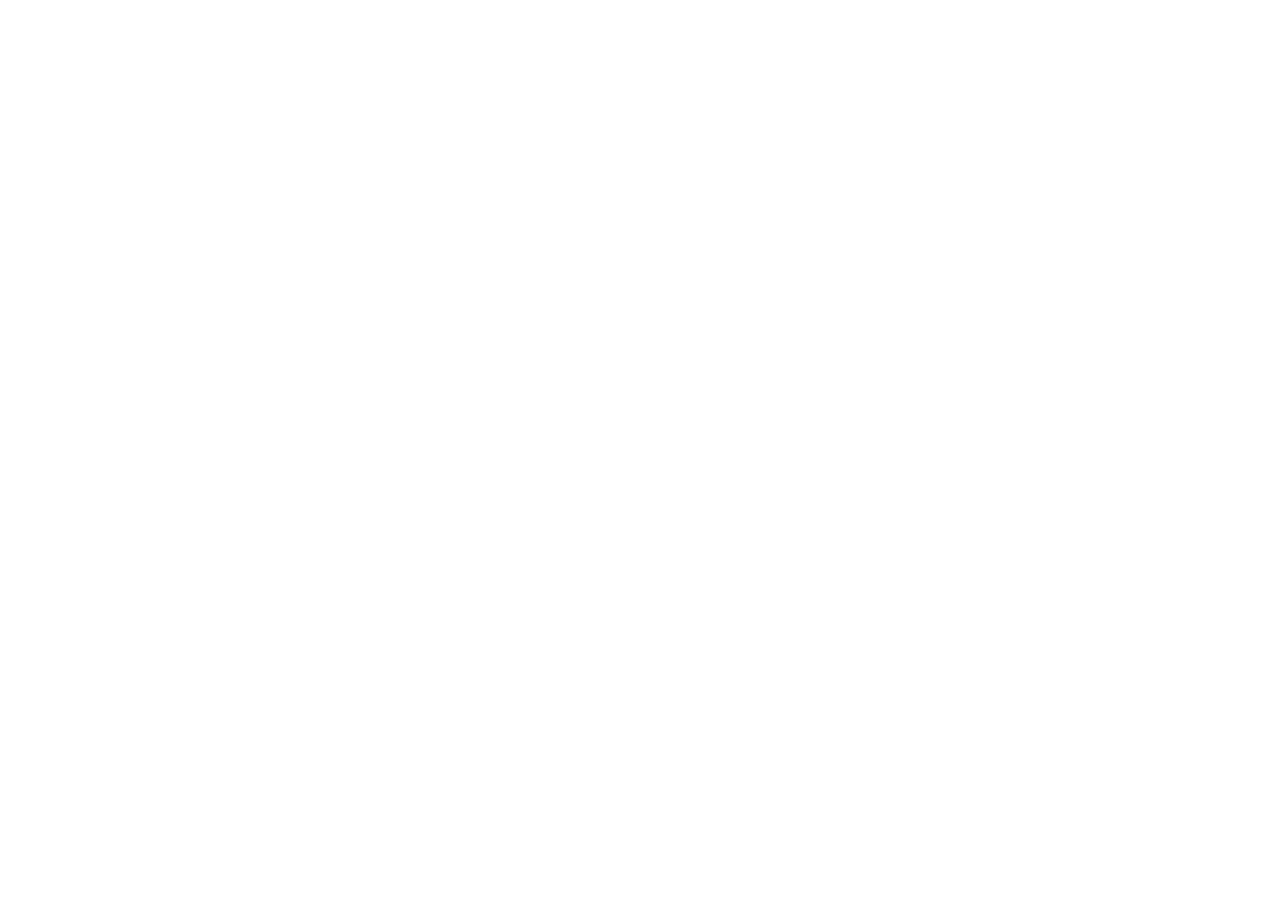
==== book.html @ b55a9af8 "Add files via upload" ====
<!DOCTYPE html>
<html lang="ar" dir="rtl">
<head>
<meta charset="UTF-8">
<meta name="viewport" content="width=device-width, initial-scale=1.0">
<title>قراءة الكتاب — مكتب صفر</title>
<link rel="stylesheet" href="static/css/style.css">
</head>
<body>

<div id="app"></div>

<script src="static/js/books-data.js"></script>
<script>
  const params = new URLSearchParams(window.location.search);
  const id = params.get('id');
  const book = BOOKS.find(b => b.id === id);
  const app = document.getElementById('app');

  if (!book) {
    app.innerHTML = `
      <header class="reader-header">
        <a class="back-link" href="index.html">
          <svg viewBox="0 0 24 24" fill="none" stroke="currentColor" stroke-width="2">
            <path d="M15 6 L9 12 L15 18"/>
          </svg>
          العودة إلى المكتبة
        </a>
      </header>
      <div class="not-found">
        <h1>هذا الكتاب غير موجود</h1>
        <p>تأكد من الرابط أو عد إلى المكتبة لاختيار كتاب آخر.</p>
      </div>
    `;
  } else {
    document.title = `${book.title} — مكتب صفر`;
    app.innerHTML = `
      <header class="reader-header">
        <a class="back-link" href="index.html">
          <svg viewBox="0 0 24 24" fill="none" stroke="currentColor" stroke-width="2">
            <path d="M15 6 L9 12 L15 18"/>
          </svg>
          العودة إلى المكتبة
        </a>
        <div class="reader-meta">
          <div class="cover-mini">
            <img src="${book.cover}" alt="غلاف ${book.title}">
          </div>
          <div class="info">
            <h1>${book.title}</h1>
            <div class="subtitle">${book.subtitle} — يوسف طلب</div>
            <p class="desc">${book.description}</p>
            <div class="reader-actions">
              <a class="btn btn-primary" href="${book.pdf}" download>
                تحميل الكتاب
              </a>
              <a class="btn btn-ghost" href="${book.pdf}" target="_blank" rel="noopener">
                فتح في تبويب جديد
              </a>
            </div>
          </div>
        </div>
      </header>

      <div class="pdf-frame-wrap">
        <div class="frame-bar">
          <span class="dot"></span> قارئ الكتاب
        </div>
        <iframe src="${book.pdf}" title="قراءة ${book.title}"></iframe>
      </div>
    `;
  }
</script>
</body>
</html>
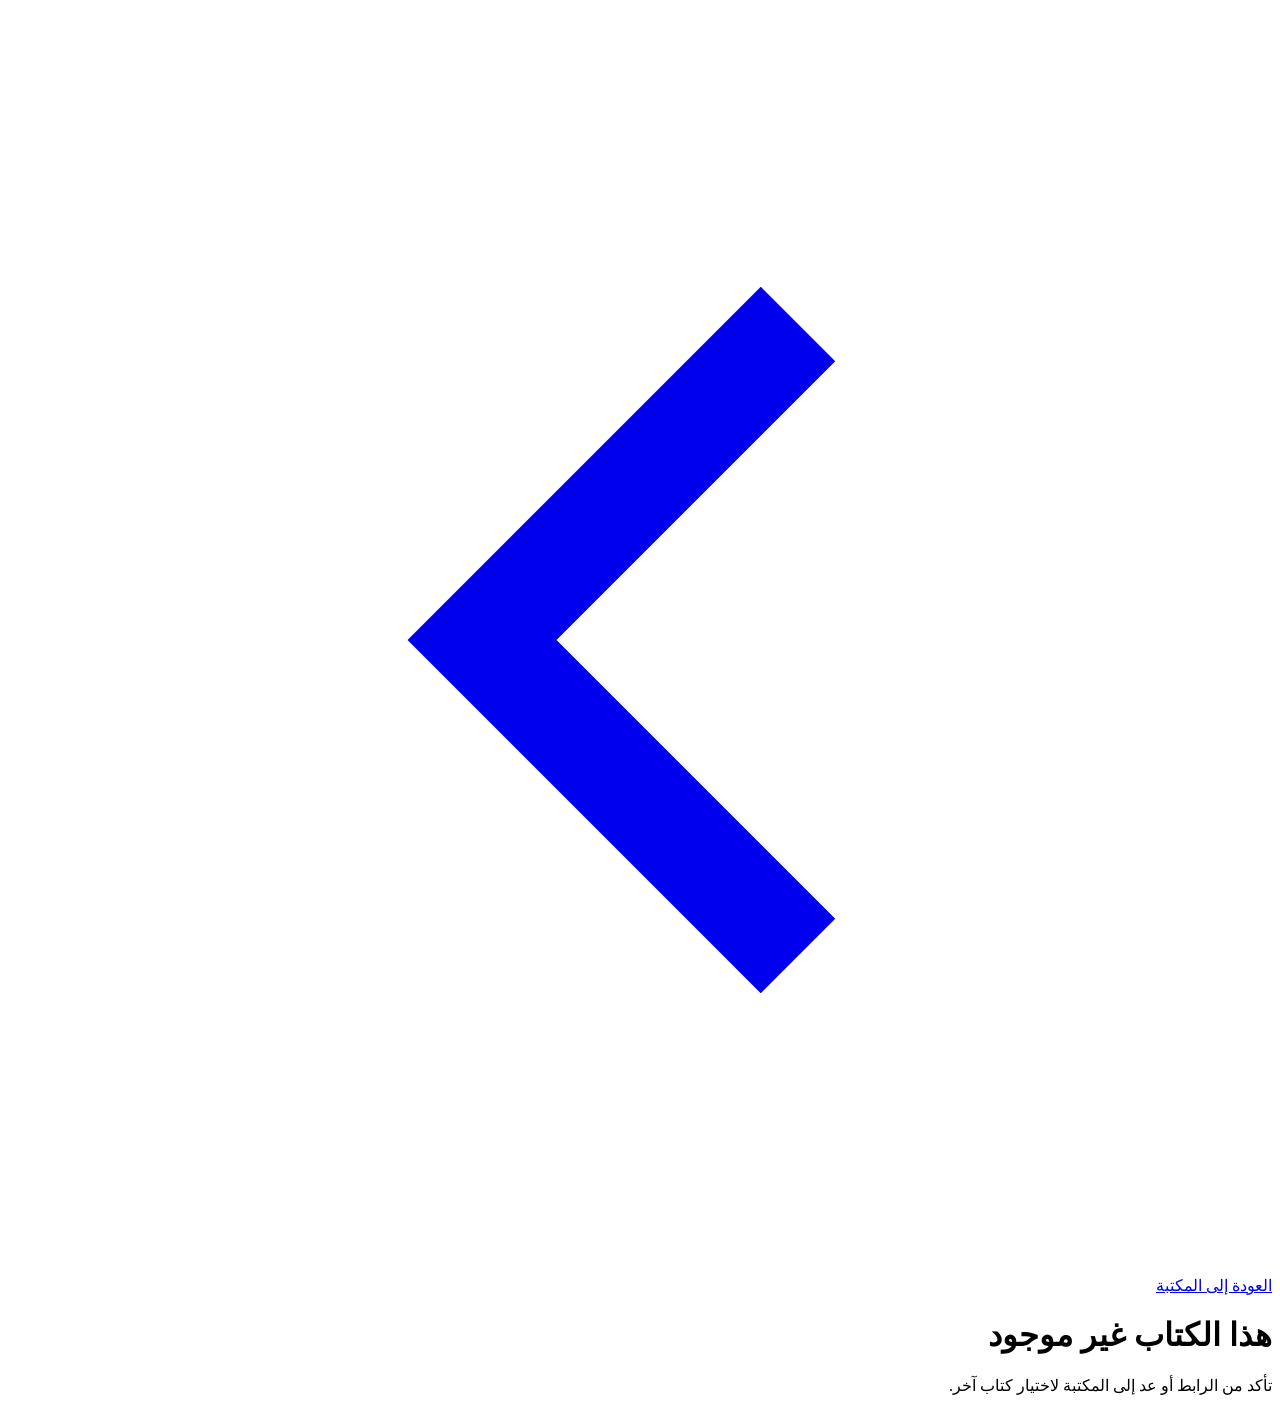
==== commit d6a485e9: "Update book.html" ====
--- a/book.html
+++ b/book.html
@@ -4,7 +4,7 @@
 <meta charset="UTF-8">
 <meta name="viewport" content="width=device-width, initial-scale=1.0">
 <title>قراءة الكتاب — مكتب صفر</title>
-<link rel="stylesheet" href="static/css/style.css">
+<link rel="stylesheet" href="style.css">
 </head>
 <body>
 
@@ -34,6 +34,11 @@
     `;
   } else {
     document.title = `${book.title} — مكتب صفر`;
+
+    // بناء روابط جوجل درايف من الـ ID المخزّن في بيانات الكتاب
+    const previewUrl = `https://drive.google.com/file/d/${book.driveId}/preview`;
+    const downloadUrl = `https://drive.google.com/uc?export=download&id=${book.driveId}`;
+
     app.innerHTML = `
       <header class="reader-header">
         <a class="back-link" href="index.html">
@@ -51,10 +56,10 @@
             <div class="subtitle">${book.subtitle} — يوسف طلب</div>
             <p class="desc">${book.description}</p>
             <div class="reader-actions">
-              <a class="btn btn-primary" href="${book.pdf}" download>
+              <a class="btn btn-primary" href="${downloadUrl}" target="_blank" rel="noopener">
                 تحميل الكتاب
               </a>
-              <a class="btn btn-ghost" href="${book.pdf}" target="_blank" rel="noopener">
+              <a class="btn btn-ghost" href="${previewUrl}" target="_blank" rel="noopener">
                 فتح في تبويب جديد
               </a>
             </div>
@@ -66,7 +71,7 @@
         <div class="frame-bar">
           <span class="dot"></span> قارئ الكتاب
         </div>
-        <iframe src="${book.pdf}" title="قراءة ${book.title}"></iframe>
+        <iframe src="${previewUrl}" title="قراءة ${book.title}"></iframe>
       </div>
     `;
   }
